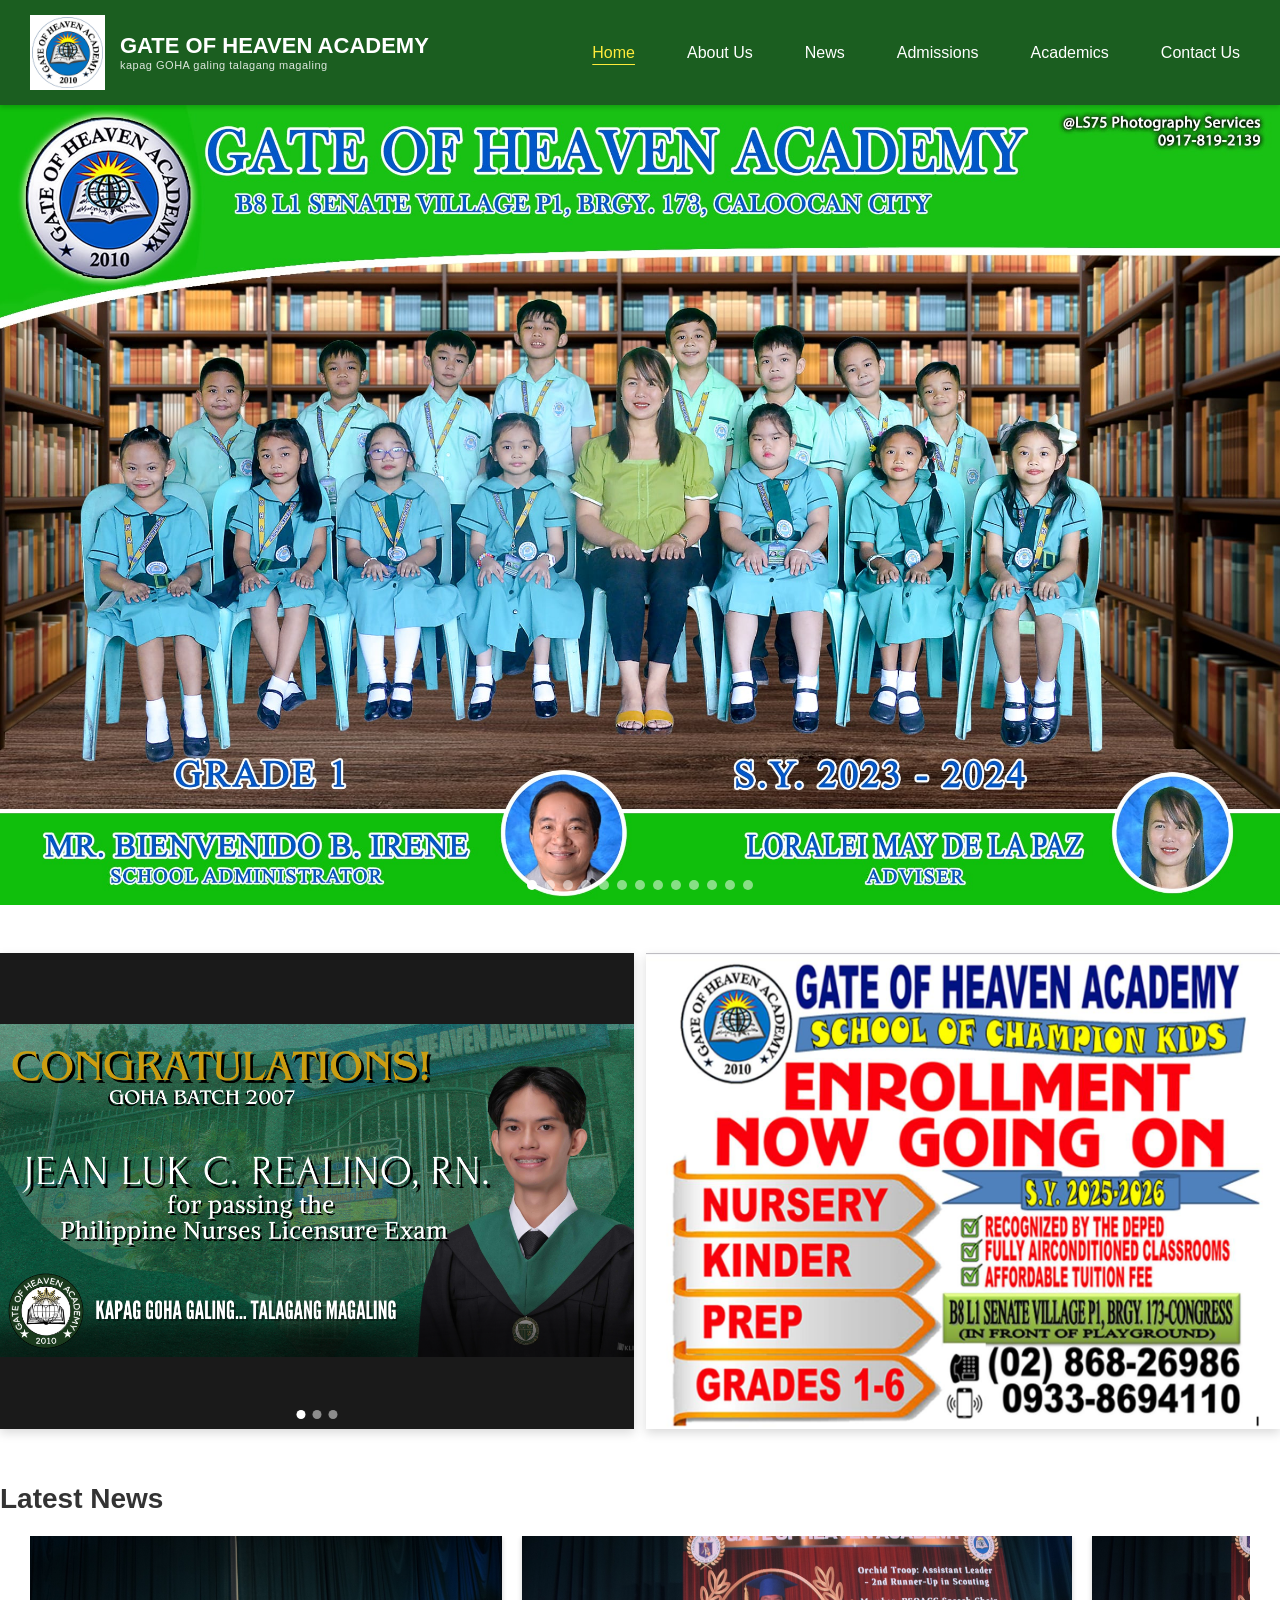
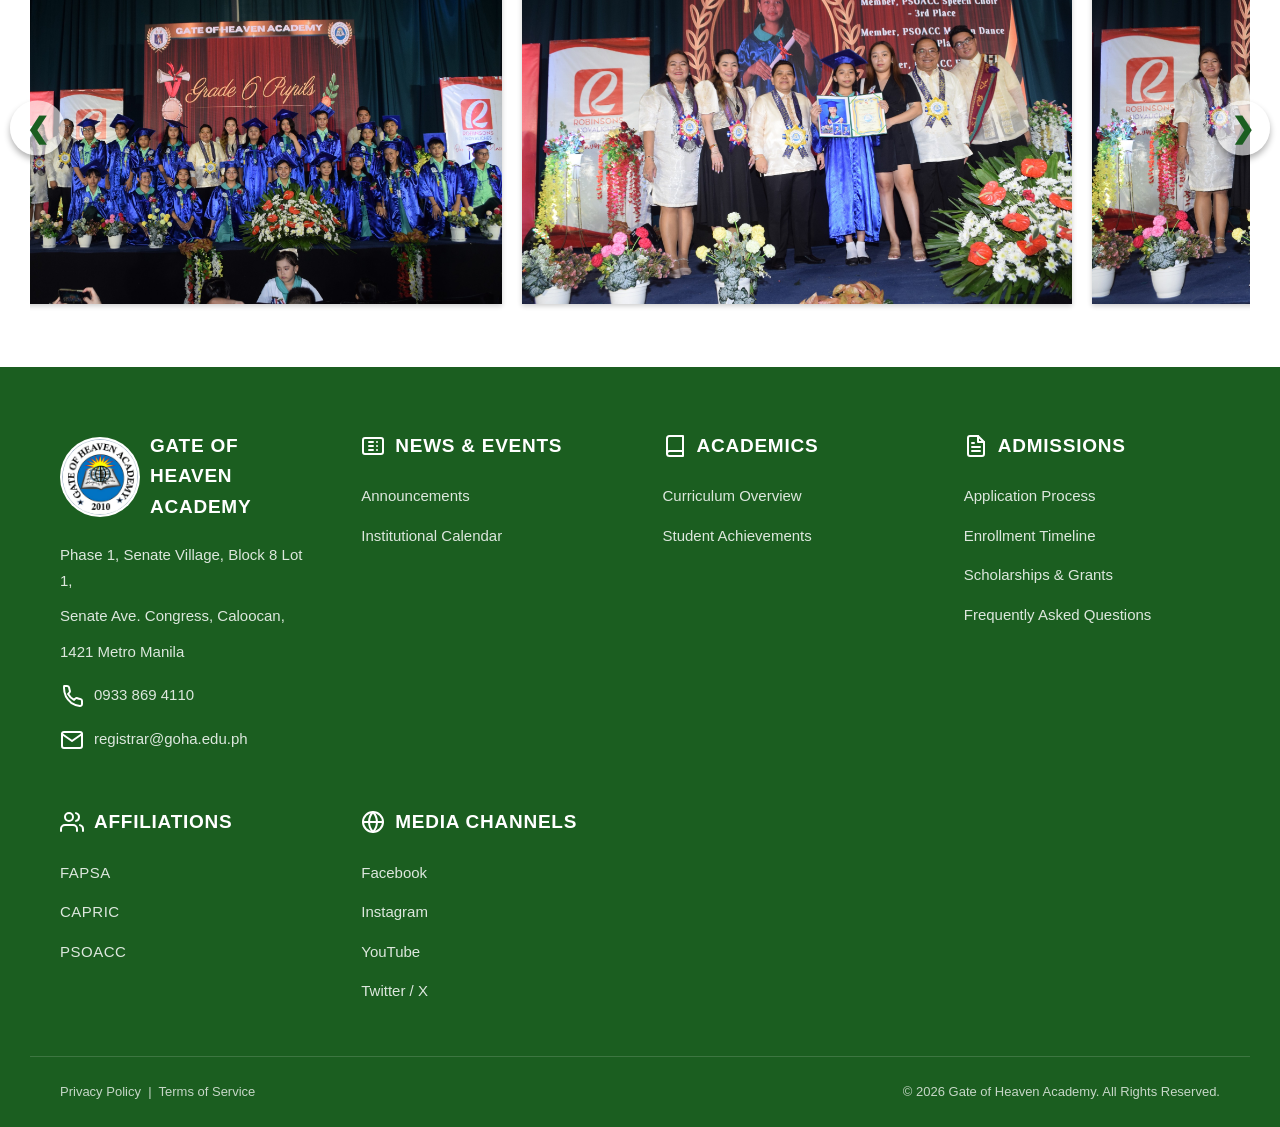
==== index.html @ 556a0356 "Initial GOHA website" ====
<!doctype html>
<html lang="en">
  <head>
    <meta charset="UTF-8" />
    <meta name="viewport" content="width=device-width, initial-scale=1.0" />
    <title>Contact Us - Gate of Heaven Academy</title>
    <link rel="stylesheet" href="styles.css" />
  </head>
  <body>
    <header>
      <div class="nav-container">
        <a href="index.html" class="logo">
          <img
            src="images/goha logo 4.png"
            alt="Gate of Heaven Academy Logo"
            class="logo-img"
          />
          <div class="logo-text">
            GATE OF HEAVEN ACADEMY
            <span>kapag GOHA galing talagang magaling</span>
          </div>
        </a>

        <nav>
          <ul class="nav-links">
            <li class="active"><a href="index.html">Home</a></li>
            <li><a href="about.html">About Us</a></li>
            <li><a href="news.html">News</a></li>
            <li><a href="admissions.html">Admissions</a></li>
            <li><a href="academics.html">Academics</a></li>
            <li><a href="contact.html">Contact Us</a></li>
          </ul>
        </nav>
      </div>
    </header>

    <main id="home">
      <div class="hero-carousel">
        <div class="hero-carousel-track">
          <div class="hero-slide">
            <img src="images/home/Grade 1_DE LA PAZ.jpg" alt="Slide 1" />
          </div>
          <div class="hero-slide">
            <img src="images/home/Grade 1_VINAS.jpg" alt="Slide 2" />
          </div>
          <div class="hero-slide">
            <img src="images/home/Grade 2_ARINZOL.jpg" alt="Slide 3" />
          </div>
          <div class="hero-slide">
            <img src="images/home/Grade 3_ANCHETA.jpg" alt="Slide 3" />
          </div>
          <div class="hero-slide">
            <img src="images/home/Grade 4_MARZAN.jpg" alt="Slide 3" />
          </div>
          <div class="hero-slide">
            <img src="images/home/Grade 5_BORBON.jpg" alt="Slide 3" />
          </div>
          <div class="hero-slide">
            <img src="images/home/Grade 6_PASCUA.jpg" alt="Slide 3" />
          </div>
          <div class="hero-slide">
            <img src="images/home/Kinder 1_JAVIER.jpg" alt="Slide 3" />
          </div>
          <div class="hero-slide">
            <img src="images/home/Kinder 1_Javier2.jpg" alt="Slide 3" />
          </div>
          <div class="hero-slide">
            <img src="images/home/Kinder 1_Marzan.jpg" alt="Slide 3" />
          </div>
          <div class="hero-slide">
            <img src="images/home/Kinder 2_VINAS.jpg" alt="Slide 3" />
          </div>
          <div class="hero-slide">
            <img src="images/home/Nursery.jpg" alt="Slide 3" />
          </div>
          <div class="hero-slide">
            <img src="images/home/Nursery_Cabral.jpg" alt="Slide 3" />
          </div>
        </div>

        <div class="hero-dots"></div>

        <!-- <div class="hero-text-box">
          <h2>
            "Gate of Heaven Academy is a haven of learning where academic
            success meets moral integrity, inspired by faith and dedication.
            Together, let's shape minds, nurture hearts, and build a brighter
            future."
          </h2>
          <a href="about.html">Learn More</a>
        </div>
        --->
      </div>

      <div class="two-col-banner">
        <!-- Left: Carousel -->
        <div class="banner-carousel">
          <div class="banner-track">
            <img
              src="images/home/Jeanluk_Realino.png"
              alt="Happy Graduation"
              class="img-contain"
            />
            <img
              src="images/home/11.jpg"
              alt="Happy Graduation"
              class="img-contain"
            />
            <img
              src="images/home/Mendoza_Jollyner.jpg"
              alt="Happy Graduation"
            />
          </div>
          <div class="banner-dots"></div>
        </div>

        <!-- Right: Flyer -->
        <img
          src="images/home/FLYERS.jpg"
          alt="School Admissions"
          class="flyer-banner"
          onclick="window.location.href = 'admissions.html'"
        />
      </div>

      <h2 style="font-size: 28px; margin-bottom: 15px">Latest News</h2>
      <div class="scroll-wrapper" id="home-news-carousel">
        <button
          class="scroll-arrow left-arrow"
          onclick="scrollHomeCarousel(-1)"
        >
          &#10094;
        </button>

        <div class="scroll-container">
          <div class="scroll-item" onclick="openModal('images/home/RG.jpg')">
            <img src="images/home/RG.jpg" alt="News 1" />
          </div>

          <div class="scroll-item" onclick="openModal('images/home/RG1.jpg')">
            <img src="images/home/RG1.jpg" alt="News 2" />
          </div>

          <div class="scroll-item" onclick="openModal('images/home/RG2.jpg')">
            <img src="images/home/RG2.jpg" alt="News 3" />
          </div>

          <div class="scroll-item" onclick="openModal('images/home/RG6.jpg')">
            <img src="images/home/RG6.jpg" alt="News 4" />
          </div>

          <div class="scroll-item" onclick="openModal('images/home/RG4.jpg')">
            <img src="images/home/RG4.jpg" alt="News 5" />
          </div>

          <div class="scroll-item" onclick="openModal('images/home/RG5.jpg')">
            <img src="images/home/RG5.jpg" alt="News 6" />
          </div>

          <div class="scroll-item" onclick="openModal('images/home/RG7.jpg')">
            <img src="images/home/RG7.jpg" alt="News 7" />
          </div>

          <div class="scroll-item" onclick="openModal('images/home/RG8.jpg')">
            <img src="images/home/RG8.jpg" alt="News 8" />
          </div>

          <div class="scroll-item" onclick="openModal('images/home/RG9.jpg')">
            <img src="images/home/RG9.jpg" alt="News 9" />
          </div>

          <div class="scroll-item" onclick="openModal('images/home/RG10.jpg')">
            <img src="images/home/RG10.jpg" alt="News 10" />
          </div>
        </div>

        <button
          class="scroll-arrow right-arrow"
          onclick="scrollHomeCarousel(1)"
        >
          &#10095;
        </button>
      </div>
    </main>

    <footer>
      <div class="footer-grid">
        <div class="footer-column">
          <h4>
            <img
              src="images/goha logo 4.png"
              alt="Gate of Heaven Academy Logo"
              style="
                height: 80px;
                width: 80px;
                border-radius: 50%;
                background: #fff;
                padding: 2px;
                object-fit: contain;
              "
            />
            Gate of Heaven Academy
          </h4>
          <ul class="footer-contact-list">
            <li>Phase 1, Senate Village, Block 8 Lot 1,</li>
            <li>Senate Ave. Congress, Caloocan,</li>
            <li>1421 Metro Manila</li>
            <li class="contact-item">
              <svg
                xmlns="http://www.w3.org/2000/svg"
                width="16"
                height="16"
                viewBox="0 0 24 24"
                fill="none"
                stroke="currentColor"
                stroke-width="2"
                stroke-linecap="round"
                stroke-linejoin="round"
              >
                <path
                  d="M22 16.92v3a2 2 0 0 1-2.18 2 19.79 19.79 0 0 1-8.63-3.07A19.5 19.5 0 0 1 4.11 2h3a2 2 0 0 1 2 1.72 12.84 12.84 0 0 0 .7 2.81 2 2 0 0 1-.45 2.11L8.09 9.91a16 16 0 0 0 6 6l1.27-1.27a2 2 0 0 1 2.11-.45 12.84 12.84 0 0 0 2.81.7A2 2 0 0 1 22 16.92z"
                ></path>
              </svg>
              0933 869 4110
            </li>
            <li class="contact-item">
              <svg
                xmlns="http://www.w3.org/2000/svg"
                width="16"
                height="16"
                viewBox="0 0 24 24"
                fill="none"
                stroke="currentColor"
                stroke-width="2"
                stroke-linecap="round"
                stroke-linejoin="round"
              >
                <path
                  d="M4 4h16c1.1 0 2 .9 2 2v12c0 1.1-.9 2-2 2H4c-1.1 0-2-.9-2-2V6c0-1.1.9-2 2-2z"
                ></path>
                <polyline points="22,6 12,13 2,6"></polyline>
              </svg>
              registrar@goha.edu.ph
            </li>
          </ul>
        </div>

        <div class="footer-column">
          <h4>
            <svg
              xmlns="http://www.w3.org/2000/svg"
              width="20"
              height="20"
              viewBox="0 0 24 24"
              fill="none"
              stroke="currentColor"
              stroke-width="2"
              stroke-linecap="round"
              stroke-linejoin="round"
              class="footer-icon"
            >
              <path
                d="M4 4h16c1.1 0 2 .9 2 2v12c0 1.1-.9 2-2 2H4c-1.1 0-2-.9-2-2V6c0-1.1.9-2 2-2z"
              ></path>
              <path
                d="M16 8h.01M16 12h.01M16 16h.01M8 8h4M8 12h4M8 16h4"
              ></path>
            </svg>
            News & Events
          </h4>
          <ul>
            <li><a href="news.html">Announcements</a></li>
            <li><a href="news.html">Institutional Calendar</a></li>
          </ul>
        </div>

        <div class="footer-column">
          <h4>
            <svg
              xmlns="http://www.w3.org/2000/svg"
              width="20"
              height="20"
              viewBox="0 0 24 24"
              fill="none"
              stroke="currentColor"
              stroke-width="2"
              stroke-linecap="round"
              stroke-linejoin="round"
              class="footer-icon"
            >
              <path d="M4 19.5A2.5 2.5 0 0 1 6.5 17H20"></path>
              <path
                d="M6.5 2H20v20H6.5A2.5 2.5 0 0 1 4 19.5v-15A2.5 2.5 0 0 1 6.5 2z"
              ></path>
            </svg>
            Academics
          </h4>
          <ul>
            <li><a href="academics.html">Curriculum Overview</a></li>
            <li><a href="academics.html">Student Achievements</a></li>
          </ul>
        </div>

        <div class="footer-column">
          <h4>
            <svg
              xmlns="http://www.w3.org/2000/svg"
              width="20"
              height="20"
              viewBox="0 0 24 24"
              fill="none"
              stroke="currentColor"
              stroke-width="2"
              stroke-linecap="round"
              stroke-linejoin="round"
              class="footer-icon"
            >
              <path
                d="M14 2H6a2 2 0 0 0-2 2v16a2 2 0 0 0 2 2h12a2 2 0 0 0 2-2V8z"
              ></path>
              <polyline points="14 2 14 8 20 8"></polyline>
              <line x1="16" y1="13" x2="8" y2="13"></line>
              <line x1="16" y1="17" x2="8" y2="17"></line>
              <polyline points="10 9 9 9 8 9"></polyline>
            </svg>
            Admissions
          </h4>
          <ul>
            <li><a href="admissions.html">Application Process</a></li>
            <li><a href="admissions.html">Enrollment Timeline</a></li>
            <li><a href="admissions.html">Scholarships & Grants</a></li>
            <li><a href="admissions.html">Frequently Asked Questions</a></li>
          </ul>
        </div>

        <div class="footer-column">
          <h4>
            <svg
              xmlns="http://www.w3.org/2000/svg"
              width="20"
              height="20"
              viewBox="0 0 24 24"
              fill="none"
              stroke="currentColor"
              stroke-width="2"
              stroke-linecap="round"
              stroke-linejoin="round"
              class="footer-icon"
            >
              <path d="M17 21v-2a4 4 0 0 0-4-4H5a4 4 0 0 0-4 4v2"></path>
              <circle cx="9" cy="7" r="4"></circle>
              <path d="M23 21v-2a4 4 0 0 0-3-3.87"></path>
              <path d="M16 3.13a4 4 0 0 1 0 7.75"></path>
            </svg>
            Affiliations
          </h4>
          <ul class="static-list">
            <li>
              <a href="#" target="_blank" rel="noopener noreferrer">FAPSA</a>
            </li>
            <li>
              <a href="#" target="_blank" rel="noopener noreferrer">CAPRIC</a>
            </li>
            <li>
              <a href="#" target="_blank" rel="noopener noreferrer">PSOACC</a>
            </li>
          </ul>
        </div>

        <div class="footer-column">
          <h4>
            <svg
              xmlns="http://www.w3.org/2000/svg"
              width="20"
              height="20"
              viewBox="0 0 24 24"
              fill="none"
              stroke="currentColor"
              stroke-width="2"
              stroke-linecap="round"
              stroke-linejoin="round"
              class="footer-icon"
            >
              <circle cx="12" cy="12" r="10"></circle>
              <line x1="2" y1="12" x2="22" y2="12"></line>
              <path
                d="M12 2a15.3 15.3 0 0 1 4 10 15.3 15.3 0 0 1-4 10 15.3 15.3 0 0 1-4-10 15.3 15.3 0 0 1 4-10z"
              ></path>
            </svg>
            Media Channels
          </h4>
          <ul>
            <li>
              <a
                href="https://www.facebook.com/gohacademy"
                target="_blank"
                rel="noopener noreferrer"
                >Facebook</a
              >
            </li>
            <li>
              <a
                href="https://instagram.com"
                target="_blank"
                rel="noopener noreferrer"
                >Instagram</a
              >
            </li>
            <li>
              <a
                href="https://youtube.com"
                target="_blank"
                rel="noopener noreferrer"
                >YouTube</a
              >
            </li>
            <li>
              <a
                href="https://twitter.com"
                target="_blank"
                rel="noopener noreferrer"
                >Twitter / X</a
              >
            </li>
          </ul>
        </div>
      </div>

      <div class="footer-bottom">
        <p>
          <a href="privacy-policy.html">Privacy Policy</a> &nbsp;|&nbsp;
          <a href="terms.html">Terms of Service</a>
        </p>
        <p>&copy; 2026 Gate of Heaven Academy. All Rights Reserved.</p>
      </div>
    </footer>

    <div id="imageLightbox" class="modal" onclick="closeModal(event)">
      <span class="close-modal">&times;</span>
      <img class="modal-content" id="lightboxImg" />
    </div>

    <script src="script.js"></script>
  </body>
</html>
---- styles.css ----
/* ==========================================================================
   GLOBAL STYLES & COLORS (Responsive across ALL HTML Pages)
   ========================================================================== */
:root {
  --primary-color: #1b5e20;
  --secondary-color: #81c784;
  --text-color: #333333;
  --bg-light: #f1f8e9;
  --white: #ffffff;
  --gray-bg: #e0e0e0;

  /* Fluid Layout Variables */
  --max-width: 1800px;
  --section-spacing: clamp(16px, 4vw, 48px);
  --tab-min-height: clamp(0px, 5vh, 120px);

  /* Responsive spacing scale */
  --spacing-xs: clamp(8px, 2vw, 12px);
  --spacing-sm: clamp(12px, 2.5vw, 16px);
  --spacing-md: clamp(16px, 3vw, 24px);
  --spacing-lg: clamp(24px, 4vw, 40px);
  --spacing-xl: clamp(32px, 5vw, 64px);
}

* {
  margin: 0;
  padding: 0;
  box-sizing: border-box;
  font-family: "Segoe UI", Tahoma, Geneva, Verdana, sans-serif;
}

body {
  color: var(--text-color);
  background-color: var(--white);
  line-height: 1.6;
  overflow-x: hidden; /* Prevent horizontal scroll */
  width: 100%;
}

a {
  text-decoration: none;
  color: inherit;
}

ul {
  list-style: none;
}

img {
  max-width: 100%;
  height: auto;
  display: block;
}

/* ==========================================================================
   SHARED UI COMPONENTS (Responsive)
   ========================================================================== */

/* BUTTONS - Better touch targets on mobile */
.btn {
  display: inline-block;
  padding: clamp(10px, 2.5vw, 14px) clamp(16px, 3vw, 24px);
  background: var(--primary-color);
  color: var(--white);
  border-radius: 0;
  font-weight: bold;
  cursor: pointer;
  border: none;
  transition: 0.3s;
  min-height: 44px; /* Mobile touch target */
  display: flex;
  align-items: center;
  justify-content: center;
  font-size: clamp(14px, 2vw, 16px);
}

.btn:hover {
  background: #0d3b13;
}

.btn-accent {
  background: var(--secondary-color);
  color: #0d3b13;
}

.btn-accent:hover {
  background: #66bb6a;
}

/* GLOBAL SITE NAVIGATION - Responsive header */
header {
  background: var(--primary-color);
  color: white;
  position: sticky;
  top: 0;
  z-index: 1000;
  box-shadow: 0 2px 5px rgba(0, 0, 0, 0.2);
  width: 100%;
}

.nav-container {
  display: flex;
  justify-content: space-between;
  align-items: center;
  max-width: var(--max-width);
  width: 100%;
  padding: clamp(10px, 2vw, 15px) clamp(15px, 4vw, 30px);
  margin: 0 auto;
  box-sizing: border-box;
}

.logo {
  display: flex;
  align-items: center;
  gap: clamp(10px, 2vw, 15px);
  cursor: pointer;
  flex-shrink: 0;
}

.logo-img {
  height: clamp(45px, 8vw, 75px);
  width: auto;
  object-fit: contain;
  border-radius: 0;
  background: var(--white);
  padding: 2px;
}

.logo-text {
  display: flex;
  flex-direction: column;
  font-size: clamp(14px, 2.5vw, 22px);
  font-weight: bold;
  line-height: 1.2;
}

.logo-text span {
  font-size: clamp(9px, 1.5vw, 11px);
  font-weight: normal;
  opacity: 0.85;
  letter-spacing: 0.5px;
}

.nav-links {
  display: flex;
  gap: clamp(12px, 2.5vw, 35px);
  align-items: center;
  flex-wrap: wrap;
  justify-content: flex-end;
}

.nav-links li {
  cursor: pointer;
  font-weight: 500;
  transition: color 0.3s;
  font-size: clamp(13px, 2vw, 16px);
  white-space: nowrap;
}

.nav-links li a {
  transition: color 0.2s ease-in-out;
  display: block;
  padding: clamp(5px, 1vw, 10px);
}

.nav-links li:hover a,
.nav-links li.active a {
  color: #ffeb3b !important;
  text-decoration: underline;
  text-underline-offset: 6px;
}

/* GLOBAL SITE FOOTER */
footer {
  background: var(--primary-color);
  color: var(--white);
  padding: clamp(30px, 5vw, 65px) clamp(15px, 4vw, 30px) clamp(20px, 3vw, 25px);
  margin-top: 0 !important;
  font-family: "Segoe UI", Tahoma, Geneva, Verdana, sans-serif;
  width: 100%;
  box-sizing: border-box;
}

.footer-grid {
  display: grid;
  grid-template-columns: repeat(
    auto-fit,
    minmax(clamp(180px, 40vw, 220px), 1fr)
  );
  gap: clamp(20px, 4vw, 45px);
  max-width: var(--max-width);
  width: 100%;
  padding: 0 clamp(15px, 4vw, 30px);
  margin: 0 auto;
  border-bottom: 1px solid rgba(255, 255, 255, 0.15);
  padding-bottom: clamp(30px, 4vw, 40px);
  box-sizing: border-box;
}

.footer-column {
  display: flex;
  flex-direction: column;
}

.footer-column h4 {
  margin-bottom: clamp(15px, 2vw, 20px);
  font-size: clamp(14px, 2.2vw, 19px);
  font-weight: bold;
  text-transform: uppercase;
  letter-spacing: 0.75px;
  color: var(--white);
  display: flex;
  align-items: center;
  gap: 10px;
}

.footer-column svg {
  color: var(--white) !important;
  stroke: var(--white) !important;
  flex-shrink: 0;
  width: clamp(16px, 3vw, 24px);
  height: clamp(16px, 3vw, 24px);
}

.footer-column ul {
  padding: 0;
  margin: 0;
}

.footer-column ul li {
  font-size: clamp(12px, 1.8vw, 15px);
  margin-bottom: clamp(8px, 1.5vw, 10px);
  color: rgba(255, 255, 255, 0.85);
  line-height: 1.7;
}

.footer-column ul li a {
  color: rgba(255, 255, 255, 0.85);
  transition:
    color 0.2s ease-in-out,
    text-decoration 0.2s ease-in-out;
  display: inline-block;
  padding: 2px 0;
}

.footer-column ul li a:hover {
  color: #ffeb3b;
  text-decoration: underline;
  text-underline-offset: 4px;
}

.static-list li {
  color: rgba(255, 255, 255, 0.85);
  letter-spacing: 0.5px;
}

.footer-contact-list {
  display: flex;
  flex-direction: column;
}

.contact-item {
  display: flex;
  align-items: flex-start;
  gap: clamp(8px, 2vw, 10px);
  margin-top: clamp(5px, 1vw, 8px);
}

.contact-item svg {
  flex-shrink: 0;
  margin-top: 2px;
}

.footer-bottom {
  max-width: var(--max-width);
  width: 100%;
  padding: 0 clamp(15px, 4vw, 30px);
  margin: clamp(20px, 3vw, 25px) auto 0;
  font-size: clamp(11px, 1.5vw, 13px);
  opacity: 0.75;
  display: flex;
  justify-content: space-between;
  align-items: center;
  flex-wrap: wrap;
  gap: clamp(10px, 2vw, 15px);
  box-sizing: border-box;
}

.footer-bottom a {
  color: var(--white);
  text-decoration: none;
  transition: color 0.2s;
}

.footer-bottom a:hover {
  color: #ffeb3b;
  text-decoration: underline;
}

/* IMAGE MODAL / LIGHTBOX */
.modal {
  display: none;
  position: fixed;
  z-index: 2000;
  left: 0;
  top: 0;
  width: 100%;
  height: 100%;
  background-color: rgba(0, 0, 0, 0.85);
  align-items: center;
  justify-content: center;
  padding: clamp(15px, 3vw, 30px);
}

.modal-content {
  max-width: 95%;
  max-height: 90vh;
  border-radius: 0;
  box-shadow: 0 4px 15px rgba(0, 0, 0, 0.5);
  object-fit: contain;
}

.close-modal {
  position: absolute;
  top: clamp(15px, 3vw, 30px);
  right: clamp(15px, 3vw, 30px);
  color: white;
  font-size: clamp(30px, 5vw, 40px);
  font-weight: bold;
  cursor: pointer;
  transition: 0.3s;
  background: none;
  border: none;
  padding: 0;
  display: flex;
  align-items: center;
  justify-content: center;
  width: 44px;
  height: 44px; /* Touch target */
}

.close-modal:hover {
  color: var(--secondary-color);
}

/* STRUCTURAL GRID LAYOUTS */
.grid-2 {
  display: grid;
  grid-template-columns: repeat(
    auto-fit,
    minmax(clamp(280px, 100%, 400px), 1fr)
  );
  gap: clamp(12px, 3vw, 30px);
  margin-bottom: var(--section-spacing);
  padding: 0 clamp(15px, 4vw, 30px);
}

.grid-3 {
  display: grid;
  grid-template-columns: repeat(
    auto-fit,
    minmax(clamp(250px, 100%, 300px), 1fr)
  );
  gap: clamp(12px, 3vw, 30px);
  margin-bottom: var(--section-spacing);
  padding: 0 clamp(15px, 4vw, 30px);
}

.single-column-container {
  max-width: 900px;
  margin: 0 auto;
  padding: 0 clamp(15px, 4vw, 30px);
}

/* ==========================================================================
   HERO SECTIONS
   ========================================================================== */
.hero-overlay {
  position: relative;
  width: 100%;
  border-radius: 0;
  overflow: hidden;
  margin-bottom: var(--section-spacing);
  background: #000;
  max-height: clamp(250px, 70vh, 80vh);
  display: flex;
  align-items: center;
  justify-content: center;
}

.hero-video {
  width: 100%;
  max-height: clamp(250px, 70vh, 80vh);
  object-fit: contain;
  display: block;
}

.hero-overlay .hero-text-box {
  position: absolute;
  top: 50%;
  left: clamp(15px, 4vw, 60px);
  transform: translateY(-50%);
  z-index: 1;
  max-width: clamp(200px, 90%, 550px);
}

.hero-text-box {
  background: rgba(27, 94, 32, 0.85);
  color: var(--white);
  padding: clamp(15px, 3vw, 40px);
  border-radius: 0;
  max-width: clamp(250px, 85%, 600px);
  box-shadow: 0 4px 10px rgba(0, 0, 0, 0.2);
}

.hero-text-box h2 {
  font-size: clamp(18px, 4vw, 32px);
  margin-bottom: clamp(10px, 2vw, 15px);
  line-height: 1.5;
}

.hero-text-box a {
  color: var(--secondary-color);
  text-decoration: underline;
  font-weight: bold;
  cursor: pointer;
  font-size: clamp(13px, 2vw, 16px);
}

/* ACADEMICS & NEWS PAGE HERO */
.hero-full {
  width: 100%;
  height: clamp(250px, 50vh, 600px);
  background-size: cover;
  background-position: center;
  border-radius: 0;
  margin-bottom: var(--section-spacing);
  display: flex;
  align-items: flex-end;
  padding: clamp(15px, 3vw, 30px);
}

/* ADMISSIONS SPLIT HERO */
.split-hero {
  display: flex;
  gap: clamp(8px, 2vw, 20px);
  height: clamp(250px, 45vh, 600px);
  margin-bottom: var(--section-spacing);
  padding: 0 clamp(15px, 4vw, 30px);
}

.split-hero > div {
  flex: 1;
  width: 100%;
  height: 100%;
  background-size: cover;
  background-position: center;
  border-radius: 0;
  display: flex;
  align-items: flex-end;
  padding: clamp(12px, 2vw, 30px);
  color: white;
  font-size: clamp(18px, 4vw, 40px);
  font-weight: bold;
  cursor: pointer;
  transition: transform 0.3s;
  text-shadow: 2px 2px 5px rgba(0, 0, 0, 0.7);
  min-width: 0; /* Prevent overflow */
}

.split-hero > div:hover {
  transform: scale(0.98);
}

/* ADMISSIONS FAQ LAYOUT */
.faq-heading {
  font-size: clamp(20px, 4vw, 26px);
  font-weight: 700;
  text-align: center;
  margin: clamp(40px, 6vw, 60px) clamp(15px, 4vw, 30px) clamp(25px, 4vw, 40px);
  text-transform: uppercase;
  color: #222222;
  letter-spacing: 0.03em;
}

.faq-container {
  max-width: var(--max-width);
  width: 100%;
  padding: 0 clamp(15px, 4vw, 30px) clamp(40px, 6vw, 60px);
  margin: 0 auto;
  display: grid;
  grid-template-columns: 1.1fr 1fr;
  gap: clamp(20px, 4vw, 40px);
  align-items: stretch;
  box-sizing: border-box;
}

.faq-image-col {
  display: flex;
  align-items: center;
  justify-content: center;
  width: 100%;
  height: 100%;
  min-height: 300px;
}

.faq-illustration {
  width: 95%;
  height: 95%;
  object-fit: contain;
}

/* GENERAL HORIZONTAL CAROUSELS */
.scroll-section-title {
  font-size: clamp(22px, 4vw, 36px);
  font-weight: bold;
  text-align: center;
  margin: var(--section-spacing) clamp(15px, 4vw, 30px) clamp(12px, 2vw, 20px);
  letter-spacing: 2px;
}

.scroll-wrapper {
  position: relative;
  display: flex;
  align-items: center;
  margin-bottom: var(--section-spacing);
  width: 100%;
  padding: 0 clamp(15px, 4vw, 30px);
  box-sizing: border-box;
}

.scroll-container {
  display: flex;
  overflow-x: auto;
  gap: clamp(10px, 2vw, 20px);
  padding-bottom: clamp(10px, 2vw, 15px);
  scroll-snap-type: none;
  cursor: grab;
  width: 100%;
  -ms-overflow-style: none;
  scrollbar-width: none;
}

.scroll-container:active {
  cursor: grabbing;
}

.scroll-container::-webkit-scrollbar {
  display: none;
}

.scroll-item {
  flex: 0 0 auto;
  width: clamp(250px, 70vw, 550px);
  scroll-snap-align: none;
  cursor: pointer;
  transition: 0.5s;
}

.scroll-item img {
  width: 100%;
  height: auto;
  aspect-ratio: auto;
  object-fit: contain;
  border-radius: 0;
  box-shadow: 0 2px 5px rgba(0, 0, 0, 0.2);
  pointer-events: none;
}

.scroll-item:hover {
  transform: scale(1.02);
}

/* SCROLL CAROUSEL ARROWS */
.scroll-arrow {
  position: absolute;
  top: 50%;
  transform: translateY(-50%);
  background: rgba(255, 255, 255, 0.6);
  color: var(--primary-color);
  border: none;
  border-radius: 50%;
  width: clamp(36px, 6vw, 55px);
  height: clamp(36px, 6vw, 55px);
  font-size: clamp(18px, 3vw, 28px);
  font-weight: bold;
  cursor: pointer;
  z-index: 10;
  display: flex;
  align-items: center;
  justify-content: center;
  transition: 0.3s;
  box-shadow: 0 4px 6px rgba(0, 0, 0, 0.3);
}

.scroll-arrow:hover {
  background: rgba(255, 255, 255, 0.95);
  transform: translateY(-50%) scale(1.1);
}

.left-arrow {
  left: clamp(5px, 2vw, 10px);
}

.right-arrow {
  right: clamp(5px, 2vw, 10px);
}

/* INTERACTIVE TAB PRESET RENDERING */
.tab-content {
  display: none;
  max-width: var(--max-width);
  width: 100%;
  padding: var(--section-spacing) clamp(15px, 4vw, 30px);
  min-height: var(--tab-min-height);
  margin: 0 auto;
  box-sizing: border-box;
}

.tab-content.active {
  display: block;
  animation: fadeIn 0.5s ease-in-out;
}

@keyframes fadeIn {
  from {
    opacity: 0;
  }
  to {
    opacity: 1;
  }
}

/* ABOUT US LAYOUT */
#about {
  margin-bottom: 0 !important;
  padding-bottom: 0 !important;
}

/* MISCELLANEOUS CONTENT BLOCKS */
.info-box {
  background: var(--gray-bg);
  padding: clamp(15px, 3vw, 40px);
  border-radius: 0;
  display: flex;
  flex-direction: column;
  height: 100%;
}

.info-box h2 {
  font-size: clamp(20px, 3.5vw, 36px);
  border-bottom: 2px solid #333;
  padding-bottom: clamp(8px, 1.5vw, 10px);
  margin-bottom: clamp(15px, 2vw, 20px);
}

.info-box ul {
  font-size: clamp(14px, 2vw, 20px);
  line-height: 2;
  padding-left: 0;
}

.card-img-banner {
  width: 100%;
  height: 100%;
  object-fit: cover;
  aspect-ratio: 16/9;
  border-radius: 0;
  cursor: pointer;
  transition: 0.3s;
  box-shadow: 0 4px 6px rgba(0, 0, 0, 0.1);
}

.card-img-banner:hover {
  transform: translateY(-5px);
}

.downloads-grid {
  display: grid;
  grid-template-columns: repeat(
    auto-fit,
    minmax(clamp(250px, 100%, 300px), 1fr)
  );
  gap: clamp(15px, 3vw, 30px);
  text-align: center;
  margin-bottom: var(--section-spacing);
  padding: 0 clamp(15px, 4vw, 30px);
}

.download-item {
  width: 100%;
}

.download-item img {
  width: 100%;
  height: auto;
  aspect-ratio: 3/2;
  object-fit: cover;
  border-radius: 0;
  margin-bottom: clamp(8px, 1.5vw, 10px);
}

.download-item a {
  font-weight: bold;
  color: var(--primary-color);
  text-decoration: underline;
  font-size: clamp(14px, 1.8vw, 16px);
}

.video-wrapper {
  position: relative;
  padding-bottom: 56.25%;
  height: 0;
  overflow: hidden;
  border-radius: 0;
  box-shadow: 0 4px 10px rgba(0, 0, 0, 0.2);
  margin: var(--section-spacing) clamp(15px, 4vw, 30px);
}

.video-wrapper iframe {
  position: absolute;
  top: 0;
  left: 0;
  width: 100%;
  height: 100%;
}

/* FORMS & ACCORDIONS */
form {
  display: flex;
  flex-direction: column;
  gap: clamp(12px, 2vw, 15px);
  width: 100%;
  max-width: 800px;
  margin: 0 auto;
  padding: 0 clamp(15px, 4vw, 30px);
}

form input,
form textarea {
  padding: clamp(12px, 2vw, 15px);
  border: 1px solid #ccc;
  border-radius: 0;
  width: 100%;
  font-size: clamp(14px, 2vw, 16px);
  box-sizing: border-box;
}

form input:focus,
form textarea:focus {
  outline: none;
  border-color: var(--primary-color);
}

/* PREMIUM ACCORDION */
.faq-item {
  border: 1px solid #cbd5e1;
  margin-bottom: -1px;
  padding: 0;
  cursor: pointer;
  background-color: var(--white);
  overflow: hidden;
  transition: background-color 0.2s ease;
}

.faq-item:first-of-type {
  border-top-left-radius: 0;
  border-top-right-radius: 0;
}

.faq-item:last-of-type {
  border-bottom-left-radius: 0;
  border-bottom-right-radius: 0;
  margin-bottom: 0;
}

.faq-question {
  font-weight: 500;
  font-size: clamp(13px, 1.8vw, 16px);
  color: #1e293b;
  display: flex;
  justify-content: space-between;
  align-items: center;
  padding: clamp(14px, 2.5vw, 18px) clamp(16px, 3vw, 24px);
  transition:
    background-color 0.25s ease,
    color 0.25s ease;
  position: relative;
  min-height: 44px; /* Touch target */
}

.faq-item.active .faq-question {
  background-color: #d9e6f7;
  color: #111111;
}

.faq-answer {
  display: none;
  padding: clamp(15px, 2.5vw, 20px) clamp(16px, 3vw, 24px);
  font-size: clamp(12px, 1.8vw, 15px);
  color: #334155;
  background-color: var(--white);
  border-top: 1px solid #cbd5e1;
  line-height: 1.6;
}

.faq-question::after {
  content: "";
  display: inline-block;
  width: 8px;
  height: 8px;
  border-right: 1.5px solid #64748b;
  border-bottom: 1.5px solid #64748b;
  transform: rotate(45deg);
  transition:
    transform 0.3s ease,
    border-color 0.3s ease;
  margin-left: clamp(10px, 2vw, 15px);
  flex-shrink: 0;
}

.faq-item.active .faq-question::after {
  transform: rotate(-135deg);
  border-color: #1e293b;
}

/* COMPANY HISTORY & TABS LAYOUT */
.history-section-container {
  width: 100%;
  max-width: 100% !important;
  margin: 0;
  padding: 0 0 0 clamp(20px, 4vw, 40px);
}

.history-layout {
  display: flex;
  flex-direction: row;
  gap: clamp(15px, 3vw, 20px);
  align-items: center;
  width: 100%;
  box-sizing: border-box;
}

.history-info-box {
  background: #008a00;
  color: var(--white);
  padding: clamp(20px, 3vw, 30px);
  border-radius: 0;
  display: flex;
  flex-direction: column;
  justify-content: flex-start;
  height: auto;
  min-height: clamp(280px, 45vh, 380px);
  flex: 0 0 clamp(300px, 45vw, 450px);
}

.history-header-inline {
  display: flex;
  align-items: center;
  gap: clamp(8px, 1.5vw, 10px);
  margin-bottom: clamp(10px, 1.5vw, 15px);
}

.history-info-box h3 {
  font-size: clamp(18px, 2.5vw, 20px);
  font-weight: bold;
}

.history-info-box p {
  font-size: clamp(16px, 2.2vw, 20px);
  line-height: 1.6;
}

.history-scroll-wrapper {
  position: relative;
  display: flex;
  align-items: center;
  flex: 1;
  padding-right: clamp(20px, 3vw, 40px);
  overflow: hidden;
}

.history-scroll-wrapper .scroll-container {
  display: flex;
  overflow-x: auto;
  gap: clamp(15px, 2vw, 20px);
  width: 100%;
  padding: clamp(8px, 1.5vw, 10px) 0;
  scrollbar-width: none;
}

.history-scroll-wrapper .scroll-container::-webkit-scrollbar {
  display: none;
}

.history-scroll-wrapper .scroll-item {
  flex: 0 0 auto;
  width: clamp(280px, 50vw, 500px);
}

.history-scroll-wrapper .scroll-item img {
  width: 100%;
  height: clamp(200px, 35vh, 360px);
  object-fit: cover;
  border-radius: 0;
  box-shadow: 0 4px 12px rgba(0, 0, 0, 0.15);
}

.history-scroll-wrapper .scroll-arrow {
  position: absolute;
  top: 50%;
  transform: translateY(-50%);
  background: rgba(255, 255, 255, 0.6);
  color: var(--primary-color);
  border: none;
  border-radius: 50%;
  width: clamp(36px, 5vw, 55px);
  height: clamp(36px, 5vw, 55px);
  font-size: clamp(18px, 2.5vw, 28px);
  font-weight: bold;
  cursor: pointer;
  z-index: 10;
  display: flex;
  align-items: center;
  justify-content: center;
  transition: 0.3s;
  box-shadow: 0 4px 6px rgba(0, 0, 0, 0.3);
}

.history-scroll-wrapper .scroll-arrow:hover {
  background: rgba(255, 255, 255, 0.95);
  transform: translateY(-50%) scale(1.1);
}

.history-scroll-wrapper .left-arrow {
  left: clamp(5px, 1.5vw, 10px);
}

.history-scroll-wrapper .right-arrow {
  right: clamp(15px, 3vw, 55px);
}

/* FULL-WIDTH TABS BANNER */
.tabs-green-banner {
  width: 100%;
  background-color: #008a00;
  padding: clamp(30px, 5vw, 50px) 0;
  margin-top: clamp(30px, 4vw, 40px);
  margin-bottom: 0 !important;
}

.about-box-container {
  max-width: var(--max-width);
  width: 100%;
  padding: 0 clamp(15px, 4vw, 30px);
  margin: 0 auto;
  display: flex;
  flex-direction: row;
  background: transparent;
  border: none;
  box-shadow: none;
  gap: clamp(20px, 3vw, 30px);
  box-sizing: border-box;
}

.about-sidebar {
  background: transparent;
  color: var(--white);
  padding: clamp(8px, 1.5vw, 10px);
  font-weight: bold;
  font-size: clamp(18px, 2.5vw, 24px);
  line-height: 2;
  min-width: clamp(200px, 30vw, 280px);
  display: flex;
  flex-direction: column;
  gap: clamp(12px, 2vw, 15px);
}

.about-sidebar div {
  cursor: pointer;
  transition: 0.2s;
  padding: clamp(5px, 1vw, 8px) 0;
  border-radius: 0;
  background: transparent !important;
  opacity: 0.7;
  font-size: clamp(16px, 2.5vw, 24px);
}

.about-sidebar div:hover {
  opacity: 0.9;
}

.about-sidebar div.active {
  color: #ffeb3b;
  font-weight: bold;
  opacity: 1;
  text-decoration: underline;
  text-underline-offset: 6px;
}

.about-content {
  flex: 1;
  background: var(--white);
  border-radius: 0;
  padding: clamp(20px, 3vw, 40px);
  min-height: 250px;
  display: flex;
  align-items: center;
  box-shadow: 0 6px 18px rgba(0, 0, 0, 0.1);
}

.about-text-pane {
  display: none;
  font-size: clamp(16px, 2.2vw, 20px);
  font-weight: bold;
  color: #111111;
  line-height: 1.5;
}

.about-text-pane.active {
  display: block;
  animation: fadeIn 0.5s ease-in-out;
}

/* CONTACT US DESIGN */
.main-content {
  max-width: var(--max-width);
  width: 100%;
  padding: clamp(30px, 5vw, 50px) clamp(15px, 4vw, 30px);
  margin: 0 auto;
  box-sizing: border-box;
}

.contact-header-block {
  margin-bottom: clamp(20px, 3vw, 30px);
}

.contact-header-block h2 {
  font-size: clamp(24px, 4.5vw, 38px);
  color: var(--primary-color);
  font-weight: 700;
  margin-bottom: 6px;
}

.contact-card {
  background-color: white;
  padding: clamp(20px, 4vw, 40px);
  border-radius: 0;
  box-shadow: 0 10px 30px rgba(0, 0, 0, 0.06);
  border: 3px solid #adafa0;
  margin-bottom: clamp(20px, 3vw, 30px);
}

.contact-card h3 {
  font-size: clamp(16px, 2.5vw, 24px);
  color: var(--primary-color);
  margin-bottom: 6px;
  font-weight: 600;
}

.panel-subtitle {
  color: #666666;
  font-size: clamp(14px, 1.8vw, 16px);
  margin-bottom: clamp(18px, 3vw, 25px);
  line-height: 1.5;
}

.premium-contact-list {
  padding: 0;
  margin: 0 0 clamp(20px, 3vw, 30px);
}

.premium-contact-list li {
  margin-bottom: clamp(14px, 2.5vw, 18px);
  display: flex;
  flex-direction: column;
}

.premium-contact-list li:last-child {
  margin-bottom: 0;
}

.field-label {
  font-size: clamp(11px, 1.5vw, 12px);
  text-transform: uppercase;
  letter-spacing: 0.8px;
  color: var(--primary-color);
  font-weight: 700;
  margin-bottom: 2px;
}

.premium-contact-list p {
  font-size: clamp(14px, 1.8vw, 16px);
  color: var(--text-color);
  margin: 0;
}

.highlight-detail {
  font-weight: 600;
  color: #111111 !important;
}

.map-embed-container {
  border-radius: 0;
  overflow: hidden;
  border: 1px solid rgba(0, 0, 0, 0.08);
  margin-bottom: clamp(20px, 3vw, 30px);
}

.map-embed-container iframe {
  display: block;
  width: 100%;
  height: clamp(300px, 50vh, 500px);
}

.custom-contact-form {
  max-width: 100% !important;
  margin: 0 !important;
  gap: clamp(14px, 2.5vw, 18px) !important;
  padding: 0 clamp(15px, 4vw, 30px);
}

.input-wrapper {
  display: flex;
  flex-direction: column;
  width: 100%;
}

.input-wrapper label {
  font-size: clamp(13px, 1.8vw, 15px);
  font-weight: 600;
  color: var(--text-color);
  margin-bottom: 6px;
}

.custom-contact-form input,
.custom-contact-form textarea {
  padding: clamp(12px, 2vw, 15px) !important;
  border: 1px solid #ced4da !important;
  border-radius: 0 !important;
  font-size: clamp(14px, 1.8vw, 16px) !important;
  color: var(--text-color);
  background-color: var(--white);
  transition:
    border-color 0.2s,
    box-shadow 0.2s;
  box-sizing: border-box;
}

.custom-contact-form input:focus,
.custom-contact-form textarea:focus {
  border-color: var(--primary-color) !important;
  box-shadow: 0 0 0 4px rgba(27, 94, 32, 0.12) !important;
}

.premium-btn {
  width: 100% !important;
  padding: clamp(12px, 2.5vw, 14px) clamp(16px, 3vw, 20px) !important;
  font-size: clamp(14px, 2vw, 16px) !important;
  border-radius: 0 !important;
  transition:
    background-color 0.2s,
    transform 0.1s !important;
  margin-top: 5px;
  min-height: 44px;
}

.premium-btn:active {
  transform: scale(0.99);
}

/* ==========================================================================
   ADMISSIONS TAB PANELS
   ========================================================================== */
.adm-panel {
  display: none;
  padding: var(--section-spacing) clamp(15px, 4vw, 30px);
}

.adm-panel.active {
  display: block;
  animation: fadeIn 0.4s ease;
}

.adm-info-row {
  display: grid;
  grid-template-columns: repeat(
    auto-fit,
    minmax(clamp(250px, 100%, 500px), 1fr)
  );
  gap: clamp(12px, 2.5vw, 30px);
  margin-bottom: var(--section-spacing);
  max-width: var(--max-width);
  width: 100%;
  margin-inline: auto;
}

.adm-card {
  background: #f5f5f5;
  border-radius: 0;
  padding: clamp(15px, 2.5vw, 30px);
}

.adm-card h3 {
  font-size: clamp(18px, 2.8vw, 26px);
  font-weight: 700;
  margin-bottom: clamp(14px, 2vw, 18px);
  color: #111;
}

.adm-tuition-list {
  list-style: none;
}

.adm-tuition-list li {
  display: flex;
  justify-content: space-between;
  align-items: center;
  padding: clamp(8px, 1.5vw, 11px) 0;
  border-bottom: 1px solid #ddd;
  font-size: clamp(13px, 1.8vw, 16px);
  cursor: pointer;
  flex-wrap: wrap;
  gap: clamp(8px, 1.5vw, 12px);
}

.adm-tuition-list li:last-child {
  border-bottom: none;
}

.adm-tuition-list li span {
  color: #555;
  font-size: clamp(16px, 2.2vw, 18px);
}

.adm-process-list {
  list-style: none;
  padding-left: 0;
}

.adm-process-list li {
  padding: clamp(6px, 1.2vw, 8px) 0;
  font-size: clamp(12px, 1.8vw, 15px);
  counter-increment: none;
}

.adm-process-list {
  counter-reset: step;
}

.adm-process-list li::before {
  content: counter(step, decimal) ". ";
  counter-increment: step;
  font-weight: 700;
  color: var(--primary-color);
}

.adm-process-links {
  margin-top: clamp(14px, 2vw, 18px);
  font-size: clamp(12px, 1.5vw, 13px);
  display: flex;
  gap: clamp(15px, 3vw, 20px);
  flex-wrap: wrap;
}

.adm-process-links a {
  color: var(--primary-color);
  font-weight: 600;
  text-decoration: underline;
  font-size: clamp(12px, 1.8vw, 14px);
}

.split-hero > div {
  opacity: 0.55;
}

.split-hero > div.hero-active {
  opacity: 1;
}

/* HERO CAROUSEL */
.hero-carousel {
  position: relative;
  width: 100%;
  overflow: hidden;
  margin-bottom: var(--section-spacing);
  border-radius: 0;
}

.hero-carousel-track {
  display: flex;
  width: 100%;
  transition: transform 0.6s ease;
  will-change: transform;
}

.hero-slide {
  min-width: 100%;
  width: 100%;
  flex-shrink: 0;
  flex-grow: 0;
}

.hero-slide img {
  width: 100%;
  height: auto;
  display: block;
}

.hero-prev,
.hero-next {
  display: none !important;
}

.hero-dots {
  position: absolute;
  bottom: clamp(10px, 2vw, 15px);
  left: 50%;
  transform: translateX(-50%);
  display: flex;
  gap: clamp(6px, 1.5vw, 8px);
  z-index: 10;
}

.hero-dot {
  width: clamp(8px, 1.5vw, 10px);
  height: clamp(8px, 1.5vw, 10px);
  border-radius: 50%;
  background: rgba(255, 255, 255, 0.5);
  cursor: pointer;
  transition: background 0.3s;
  border: none;
}

.hero-dot.active {
  background: #fff;
}

.hero-carousel .hero-text-box {
  position: absolute;
  top: 50%;
  left: clamp(15px, 4vw, 60px);
  transform: translateY(-50%);
  z-index: 10;
  max-width: clamp(200px, 85%, 500px);
}

/* GRID-2 NO-CROP FIX */
.card-img-fit {
  object-fit: contain !important;
  background-color: #f1f1f1;
}

/* BANNER & FLYER WRAPPERS */
.banner-wrapper {
  width: 100%;
  padding: 0 clamp(15px, 4vw, 30px);
  margin-bottom: var(--section-spacing);
  box-sizing: border-box;
}

.two-col-banner {
  display: grid;
  grid-template-columns: repeat(
    auto-fit,
    minmax(clamp(280px, 100%, 500px), 1fr)
  );
  gap: clamp(10px, 2vw, 12px);
  align-items: stretch;
  margin-bottom: var(--section-spacing);
}

.banner-carousel {
  width: 100%;
  height: auto;
  min-height: clamp(200px, 40vh, 400px);
  position: relative;
  overflow: hidden;
  border-radius: 0;
  box-shadow: 0 4px 10px rgba(0, 0, 0, 0.15);
}

.banner-track {
  display: flex;
  height: 100%;
  transition: transform 0.6s ease;
  width: 100%;
}

.banner-track img {
  min-width: 100%;
  width: 100%;
  height: 100%;
  display: block;
  flex-shrink: 0;
  object-fit: cover;
  object-position: center top;
}

.banner-dots {
  position: absolute;
  bottom: clamp(8px, 1.5vw, 10px);
  left: 50%;
  transform: translateX(-50%);
  display: flex;
  gap: clamp(5px, 1vw, 7px);
  z-index: 10;
}

.banner-dot {
  width: clamp(7px, 1.5vw, 9px);
  height: clamp(7px, 1.5vw, 9px);
  border-radius: 50%;
  background: rgba(255, 255, 255, 0.5);
  border: none;
  cursor: pointer;
  transition: background 0.3s;
}

.banner-dot.active {
  background: #fff;
}

.flyer-banner {
  width: 100%;
  height: auto;
  display: block;
  border-radius: 0;
  box-shadow: 0 4px 10px rgba(0, 0, 0, 0.15);
  cursor: pointer;
  margin-bottom: 0;
  transition: opacity 0.3s;
}

.flyer-banner:hover {
  opacity: 0.9;
}

.banner-track img.img-contain {
  object-fit: contain;
  object-position: center center;
  background: #1a1a1a;
}

/* NEWS PAGE — Scroll items no crop */
#news .scroll-item {
  background: transparent;
  align-self: flex-start;
}

#news .scroll-item img {
  width: 100%;
  height: auto;
  aspect-ratio: auto;
  object-fit: cover;
  background: transparent;
  border-radius: 0;
}

/* ==========================================================================
   RESPONSIVE BREAKPOINTS
   ========================================================================== */

/* TABLET - Large devices */
@media (max-width: 1024px) {
  .nav-container {
    padding: clamp(10px, 2vw, 12px) clamp(15px, 3vw, 20px);
  }

  .history-layout {
    flex-direction: column;
    align-items: flex-start;
  }

  .history-info-box {
    width: 100%;
    flex: 1 1 auto;
  }

  .history-scroll-wrapper {
    padding-right: clamp(10px, 2vw, 20px);
    width: 100%;
  }

  .history-scroll-wrapper .right-arrow {
    right: clamp(10px, 2vw, 15px);
  }

  .faq-container {
    grid-template-columns: 1fr;
    gap: clamp(25px, 4vw, 40px);
  }

  .about-box-container {
    flex-direction: column;
    gap: clamp(15px, 2vw, 20px);
  }

  .about-sidebar {
    width: 100%;
    min-width: 100%;
    flex-direction: row;
    justify-content: flex-start;
    flex-wrap: wrap;
    gap: clamp(10px, 2vw, 15px);
  }
}

/* MOBILE - Small devices */
@media (max-width: 768px) {
  :root {
    --section-spacing: clamp(12px, 3vw, 24px);
  }

  .nav-container {
    flex-direction: column;
    gap: clamp(10px, 2vw, 15px);
    padding: clamp(10px, 2vw, 12px) clamp(12px, 3vw, 15px);
  }

  .logo-img {
    height: clamp(40px, 7vw, 55px);
  }

  .logo-text {
    font-size: clamp(12px, 2.2vw, 16px);
  }

  .logo-text span {
    font-size: clamp(8px, 1.2vw, 9px);
  }

  .nav-links {
    width: 100%;
    justify-content: center;
    gap: clamp(10px, 2vw, 20px);
    padding: clamp(5px, 1vw, 8px) 0;
  }

  .nav-links li {
    font-size: clamp(12px, 2vw, 14px);
  }

  .scroll-arrow {
    display: none;
  }

  .history-scroll-wrapper .scroll-arrow {
    display: none;
  }

  .history-layout {
    padding: 0;
  }

  .history-section-container {
    padding: 0 clamp(12px, 3vw, 15px) !important;
  }

  .history-info-box {
    min-height: auto;
    padding: clamp(15px, 2.5vw, 20px);
  }

  .split-hero {
    flex-direction: column;
    height: auto;
    min-height: clamp(300px, 60vw, 500px);
    gap: clamp(8px, 2vw, 12px);
    padding: 0 clamp(12px, 3vw, 15px);
  }

  .split-hero > div {
    min-height: clamp(150px, 30vw, 250px);
  }

  .hero-text-box {
    margin: clamp(10px, 2vw, 20px);
    padding: clamp(12px, 2.5vw, 20px);
    max-width: calc(100% - clamp(20px, 4vw, 40px));
  }

  .faq-container {
    padding: 0 clamp(12px, 3vw, 20px) clamp(30px, 5vw, 60px);
    grid-template-columns: 1fr;
  }

  .faq-image-col {
    min-height: clamp(250px, 50vw, 400px);
  }

  .about-box-container {
    gap: clamp(15px, 2vw, 20px);
  }

  .about-sidebar {
    flex-direction: row;
    gap: clamp(8px, 2vw, 12px);
    padding: clamp(10px, 2vw, 15px);
  }

  .about-sidebar div {
    font-size: clamp(14px, 2vw, 18px);
    line-height: 1.4;
    padding: clamp(5px, 1vw, 8px) clamp(8px, 2vw, 12px);
  }

  .about-content {
    padding: clamp(15px, 2.5vw, 25px);
    min-height: 200px;
  }

  .grid-2,
  .grid-3 {
    grid-template-columns: 1fr;
    padding: 0 clamp(12px, 3vw, 15px);
  }

  .adm-info-row {
    grid-template-columns: 1fr;
  }

  .two-col-banner {
    grid-template-columns: 1fr;
  }

  .banner-carousel {
    min-height: clamp(250px, 60vw, 350px);
  }

  .scroll-wrapper {
    padding: 0 clamp(12px, 3vw, 15px);
  }

  .scroll-item {
    width: clamp(200px, 80vw, 350px);
  }

  .hero-carousel .hero-text-box {
    left: clamp(10px, 3vw, 20px);
    max-width: calc(100% - clamp(20px, 6vw, 40px));
  }

  .footer-grid {
    grid-template-columns: 1fr;
    padding: 0 clamp(12px, 3vw, 15px);
    gap: clamp(20px, 3vw, 30px);
  }

  .footer-bottom {
    flex-direction: column;
    gap: clamp(8px, 2vw, 12px);
    padding: 0 clamp(12px, 3vw, 15px);
  }

  .main-content {
    padding: clamp(20px, 3vw, 30px) clamp(12px, 3vw, 15px);
  }

  .contact-card {
    padding: clamp(15px, 2.5vw, 25px);
  }

  .custom-contact-form {
    padding: 0 !important;
  }

  form {
    padding: 0;
  }

  .modal {
    padding: clamp(10px, 2vw, 15px);
  }

  .modal-content {
    max-width: 95vw;
    max-height: 85vh;
  }

  .close-modal {
    top: clamp(10px, 2vw, 15px);
    right: clamp(10px, 2vw, 15px);
    font-size: clamp(24px, 4vw, 30px);
  }
}

/* EXTRA SMALL - Very small phones */
@media (max-width: 480px) {
  :root {
    --section-spacing: clamp(10px, 2vw, 16px);
  }

  .logo {
    gap: clamp(8px, 1.5vw, 10px);
  }

  .logo-img {
    height: clamp(35px, 6vw, 45px);
  }

  .nav-links {
    gap: clamp(8px, 1.5vw, 12px);
  }

  .hero-text-box h2 {
    font-size: clamp(16px, 3.5vw, 24px);
  }

  .split-hero > div {
    font-size: clamp(16px, 3vw, 28px);
    padding: clamp(10px, 2vw, 15px);
  }

  .scroll-section-title {
    font-size: clamp(18px, 3.5vw, 26px);
    margin: clamp(15px, 2vw, 20px) clamp(10px, 2vw, 12px)
      clamp(10px, 1.5vw, 15px);
  }

  .faq-heading {
    font-size: clamp(16px, 3.5vw, 20px);
    margin: clamp(25px, 4vw, 40px) clamp(10px, 2vw, 12px) clamp(15px, 3vw, 25px);
  }

  .faq-question {
    padding: clamp(12px, 2vw, 14px) clamp(12px, 2.5vw, 16px);
  }

  .faq-answer {
    padding: clamp(12px, 2vw, 15px) clamp(12px, 2.5vw, 16px);
  }

  .contact-header-block h2 {
    font-size: clamp(20px, 4vw, 28px);
  }

  .adm-card h3 {
    font-size: clamp(16px, 2.5vw, 20px);
  }

  .footer-column h4 {
    font-size: clamp(12px, 2vw, 16px);
  }

  .tabs-green-banner {
    padding: clamp(20px, 3vw, 30px) 0;
  }
}
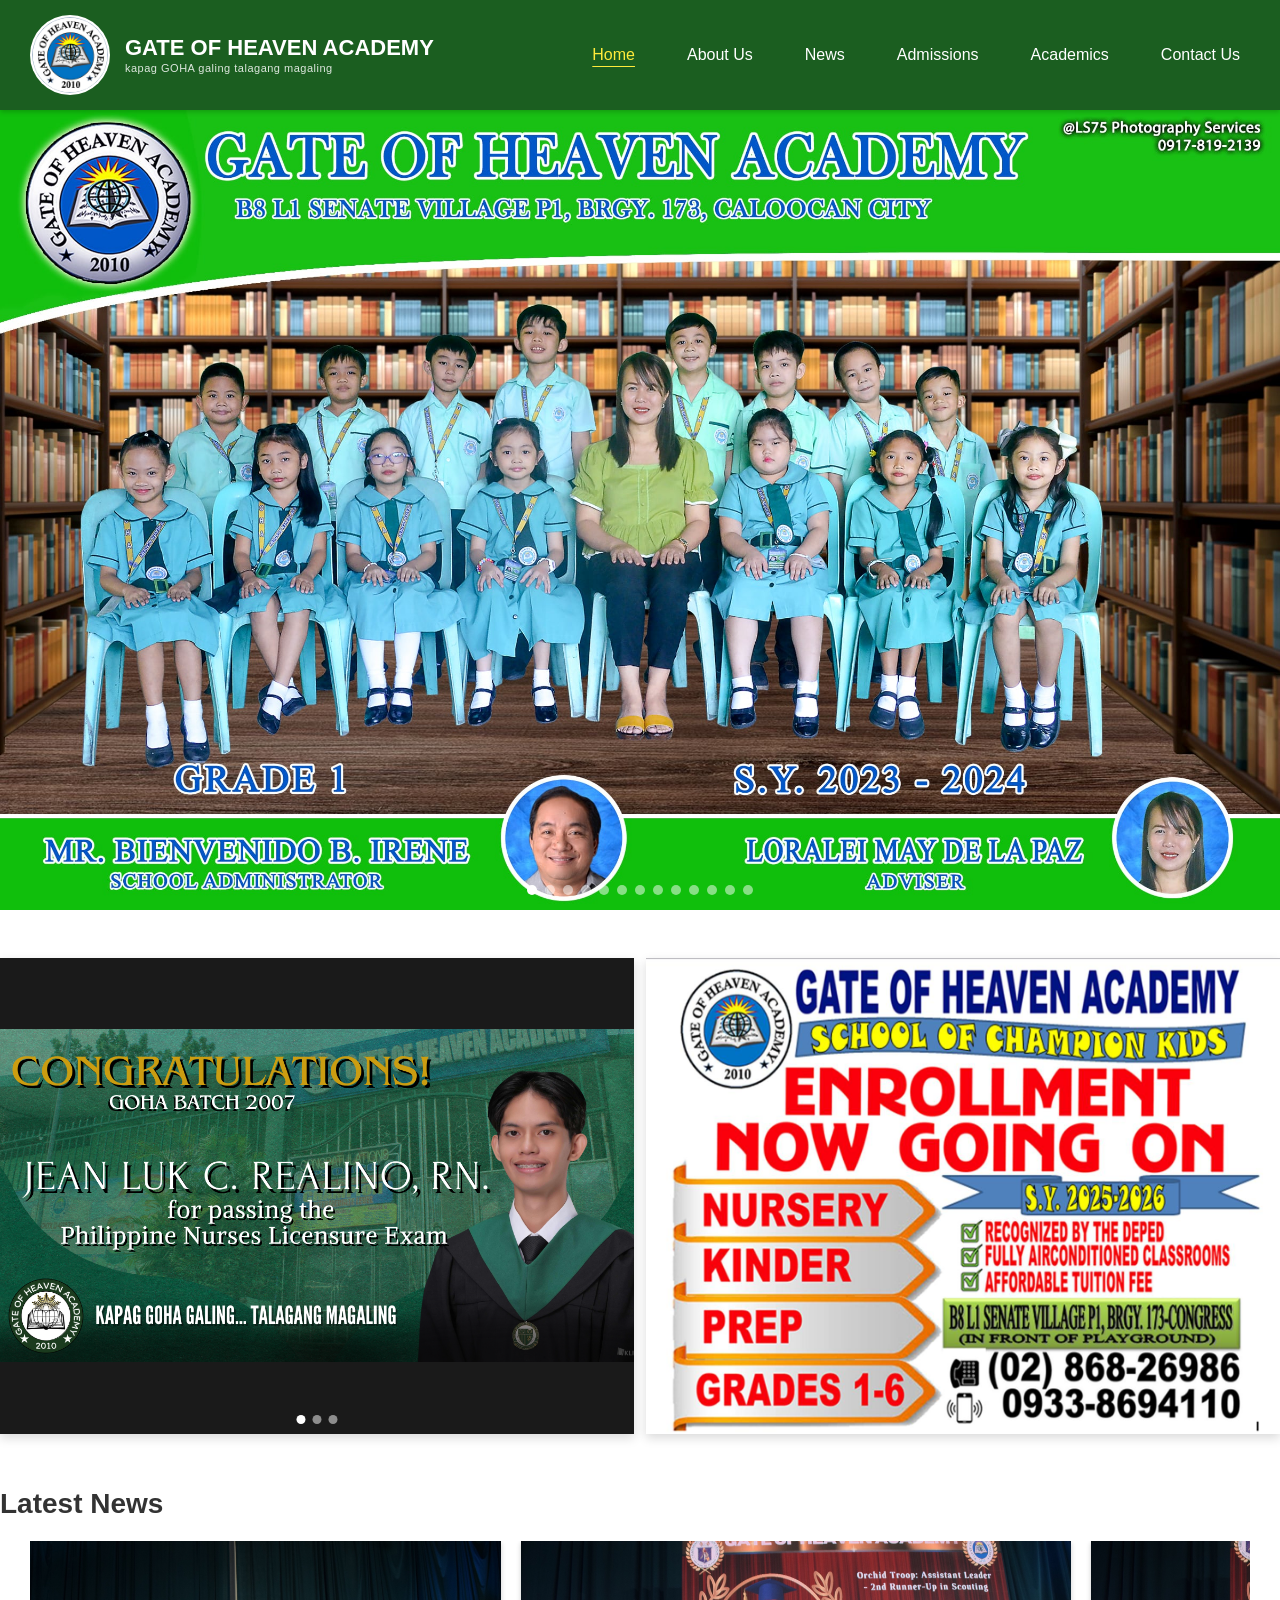
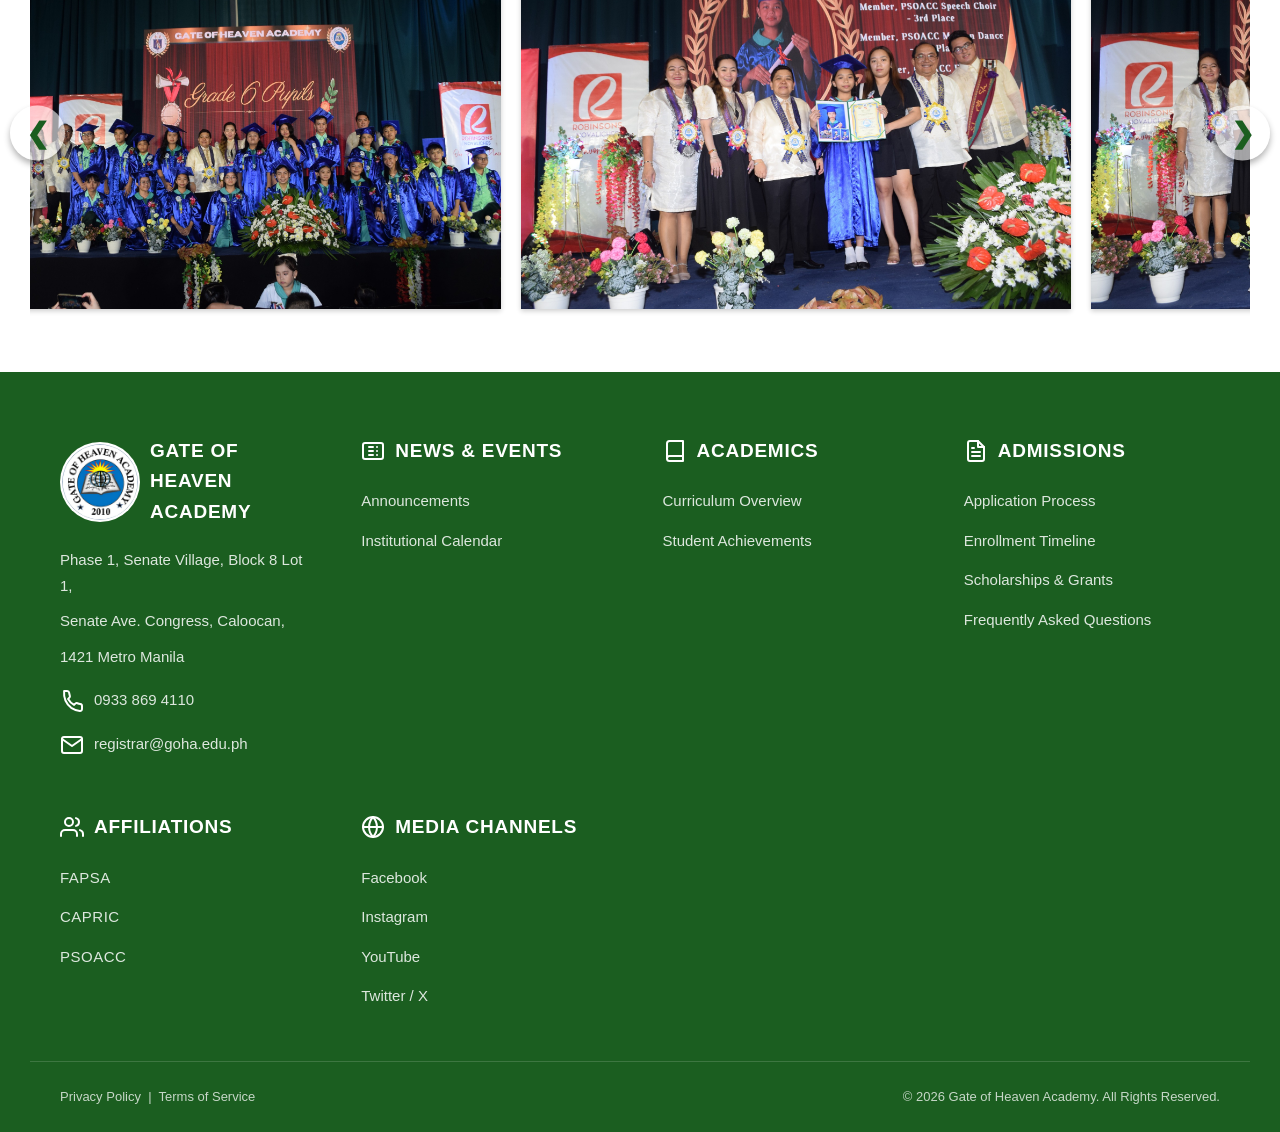
==== commit 6d9cbd98: "Latest" ====
--- a/index.html
+++ b/index.html
@@ -13,7 +13,14 @@
           <img
             src="images/goha logo 4.png"
             alt="Gate of Heaven Academy Logo"
-            class="logo-img"
+            style="
+              height: 80px;
+              width: 80px;
+              border-radius: 50%;
+              background: #fff;
+              padding: 2px;
+              object-fit: contain;
+            "
           />
           <div class="logo-text">
             GATE OF HEAVEN ACADEMY
@@ -47,79 +54,67 @@
             <img src="images/home/Grade 2_ARINZOL.jpg" alt="Slide 3" />
           </div>
           <div class="hero-slide">
-            <img src="images/home/Grade 3_ANCHETA.jpg" alt="Slide 3" />
-          </div>
-          <div class="hero-slide">
-            <img src="images/home/Grade 4_MARZAN.jpg" alt="Slide 3" />
-          </div>
-          <div class="hero-slide">
-            <img src="images/home/Grade 5_BORBON.jpg" alt="Slide 3" />
-          </div>
-          <div class="hero-slide">
-            <img src="images/home/Grade 6_PASCUA.jpg" alt="Slide 3" />
-          </div>
-          <div class="hero-slide">
-            <img src="images/home/Kinder 1_JAVIER.jpg" alt="Slide 3" />
-          </div>
-          <div class="hero-slide">
-            <img src="images/home/Kinder 1_Javier2.jpg" alt="Slide 3" />
-          </div>
-          <div class="hero-slide">
-            <img src="images/home/Kinder 1_Marzan.jpg" alt="Slide 3" />
-          </div>
-          <div class="hero-slide">
-            <img src="images/home/Kinder 2_VINAS.jpg" alt="Slide 3" />
-          </div>
-          <div class="hero-slide">
-            <img src="images/home/Nursery.jpg" alt="Slide 3" />
-          </div>
-          <div class="hero-slide">
-            <img src="images/home/Nursery_Cabral.jpg" alt="Slide 3" />
+            <img src="images/home/Grade 3_ANCHETA.jpg" alt="Slide 4" />
+          </div>
+          <div class="hero-slide">
+            <img src="images/home/Grade 4_MARZAN.jpg" alt="Slide 5" />
+          </div>
+          <div class="hero-slide">
+            <img src="images/home/Grade 5_BORBON.jpg" alt="Slide 6" />
+          </div>
+          <div class="hero-slide">
+            <img src="images/home/Grade 6_PASCUA.jpg" alt="Slide 7" />
+          </div>
+          <div class="hero-slide">
+            <img src="images/home/Kinder 1_JAVIER.jpg" alt="Slide 8" />
+          </div>
+          <div class="hero-slide">
+            <img src="images/home/Kinder 1_Javier2.jpg" alt="Slide 9" />
+          </div>
+          <div class="hero-slide">
+            <img src="images/home/Kinder 1_Marzan.jpg" alt="Slide 10" />
+          </div>
+          <div class="hero-slide">
+            <img src="images/home/Kinder 2_VINAS.jpg" alt="Slide 11" />
+          </div>
+          <div class="hero-slide">
+            <img src="images/home/Nursery.jpg" alt="Slide 12" />
+          </div>
+          <div class="hero-slide">
+            <img src="images/home/Nursery_Cabral.jpg" alt="Slide 13" />
           </div>
         </div>
 
         <div class="hero-dots"></div>
-
-        <!-- <div class="hero-text-box">
-          <h2>
-            "Gate of Heaven Academy is a haven of learning where academic
-            success meets moral integrity, inspired by faith and dedication.
-            Together, let's shape minds, nurture hearts, and build a brighter
-            future."
-          </h2>
-          <a href="about.html">Learn More</a>
-        </div>
-        --->
       </div>
 
       <div class="two-col-banner">
-        <!-- Left: Carousel -->
         <div class="banner-carousel">
           <div class="banner-track">
             <img
               src="images/home/Jeanluk_Realino.png"
-              alt="Happy Graduation"
+              alt="Happy Graduation - Jeanluk Realino"
               class="img-contain"
             />
             <img
               src="images/home/11.jpg"
-              alt="Happy Graduation"
+              alt="Happy Graduation Celebration"
               class="img-contain"
             />
             <img
               src="images/home/Mendoza_Jollyner.jpg"
-              alt="Happy Graduation"
+              alt="Happy Graduation - Mendoza Jollyner"
             />
           </div>
           <div class="banner-dots"></div>
         </div>
 
-        <!-- Right: Flyer -->
         <img
           src="images/home/FLYERS.jpg"
-          alt="School Admissions"
+          alt="School Admissions Flyers"
           class="flyer-banner"
           onclick="window.location.href = 'admissions.html'"
+          style="cursor: pointer"
         />
       </div>
 
@@ -133,44 +128,87 @@
         </button>
 
         <div class="scroll-container">
-          <div class="scroll-item" onclick="openModal('images/home/RG.jpg')">
-            <img src="images/home/RG.jpg" alt="News 1" />
-          </div>
-
-          <div class="scroll-item" onclick="openModal('images/home/RG1.jpg')">
-            <img src="images/home/RG1.jpg" alt="News 2" />
-          </div>
-
-          <div class="scroll-item" onclick="openModal('images/home/RG2.jpg')">
-            <img src="images/home/RG2.jpg" alt="News 3" />
-          </div>
-
-          <div class="scroll-item" onclick="openModal('images/home/RG6.jpg')">
-            <img src="images/home/RG6.jpg" alt="News 4" />
-          </div>
-
-          <div class="scroll-item" onclick="openModal('images/home/RG4.jpg')">
-            <img src="images/home/RG4.jpg" alt="News 5" />
-          </div>
-
-          <div class="scroll-item" onclick="openModal('images/home/RG5.jpg')">
-            <img src="images/home/RG5.jpg" alt="News 6" />
-          </div>
-
-          <div class="scroll-item" onclick="openModal('images/home/RG7.jpg')">
-            <img src="images/home/RG7.jpg" alt="News 7" />
-          </div>
-
-          <div class="scroll-item" onclick="openModal('images/home/RG8.jpg')">
-            <img src="images/home/RG8.jpg" alt="News 8" />
-          </div>
-
-          <div class="scroll-item" onclick="openModal('images/home/RG9.jpg')">
-            <img src="images/home/RG9.jpg" alt="News 9" />
-          </div>
-
-          <div class="scroll-item" onclick="openModal('images/home/RG10.jpg')">
-            <img src="images/home/RG10.jpg" alt="News 10" />
+          <div
+            class="scroll-item"
+            onclick="openModal('images/home/RG.jpg')"
+            style="cursor: pointer"
+          >
+            <img src="images/home/RG.jpg" alt="Latest News Gallery Image 1" />
+          </div>
+
+          <div
+            class="scroll-item"
+            onclick="openModal('images/home/RG1.jpg')"
+            style="cursor: pointer"
+          >
+            <img src="images/home/RG1.jpg" alt="Latest News Gallery Image 2" />
+          </div>
+
+          <div
+            class="scroll-item"
+            onclick="openModal('images/home/RG2.jpg')"
+            style="cursor: pointer"
+          >
+            <img src="images/home/RG2.jpg" alt="Latest News Gallery Image 3" />
+          </div>
+
+          <div
+            class="scroll-item"
+            onclick="openModal('images/home/RG6.jpg')"
+            style="cursor: pointer"
+          >
+            <img src="images/home/RG6.jpg" alt="Latest News Gallery Image 4" />
+          </div>
+
+          <div
+            class="scroll-item"
+            onclick="openModal('images/home/RG4.jpg')"
+            style="cursor: pointer"
+          >
+            <img src="images/home/RG4.jpg" alt="Latest News Gallery Image 5" />
+          </div>
+
+          <div
+            class="scroll-item"
+            onclick="openModal('images/home/RG5.jpg')"
+            style="cursor: pointer"
+          >
+            <img src="images/home/RG5.jpg" alt="Latest News Gallery Image 6" />
+          </div>
+
+          <div
+            class="scroll-item"
+            onclick="openModal('images/home/RG7.jpg')"
+            style="cursor: pointer"
+          >
+            <img src="images/home/RG7.jpg" alt="Latest News Gallery Image 7" />
+          </div>
+
+          <div
+            class="scroll-item"
+            onclick="openModal('images/home/RG8.jpg')"
+            style="cursor: pointer"
+          >
+            <img src="images/home/RG8.jpg" alt="Latest News Gallery Image 8" />
+          </div>
+
+          <div
+            class="scroll-item"
+            onclick="openModal('images/home/RG9.jpg')"
+            style="cursor: pointer"
+          >
+            <img src="images/home/RG9.jpg" alt="Latest News Gallery Image 9" />
+          </div>
+
+          <div
+            class="scroll-item"
+            onclick="openModal('images/home/RG10.jpg')"
+            style="cursor: pointer"
+          >
+            <img
+              src="images/home/RG10.jpg"
+              alt="Latest News Gallery Image 10"
+            />
           </div>
         </div>
 
@@ -266,7 +304,7 @@
                 d="M16 8h.01M16 12h.01M16 16h.01M8 8h4M8 12h4M8 16h4"
               ></path>
             </svg>
-            News & Events
+            News &amp; Events
           </h4>
           <ul>
             <li><a href="news.html">Announcements</a></li>
@@ -328,7 +366,7 @@
           <ul>
             <li><a href="admissions.html">Application Process</a></li>
             <li><a href="admissions.html">Enrollment Timeline</a></li>
-            <li><a href="admissions.html">Scholarships & Grants</a></li>
+            <li><a href="admissions.html">Scholarships &amp; Grants</a></li>
             <li><a href="admissions.html">Frequently Asked Questions</a></li>
           </ul>
         </div>
@@ -437,7 +475,11 @@
 
     <div id="imageLightbox" class="modal" onclick="closeModal(event)">
       <span class="close-modal">&times;</span>
-      <img class="modal-content" id="lightboxImg" />
+      <img
+        class="modal-content"
+        id="lightboxImg"
+        alt="Lightbox expanded view"
+      />
     </div>
 
     <script src="script.js"></script>
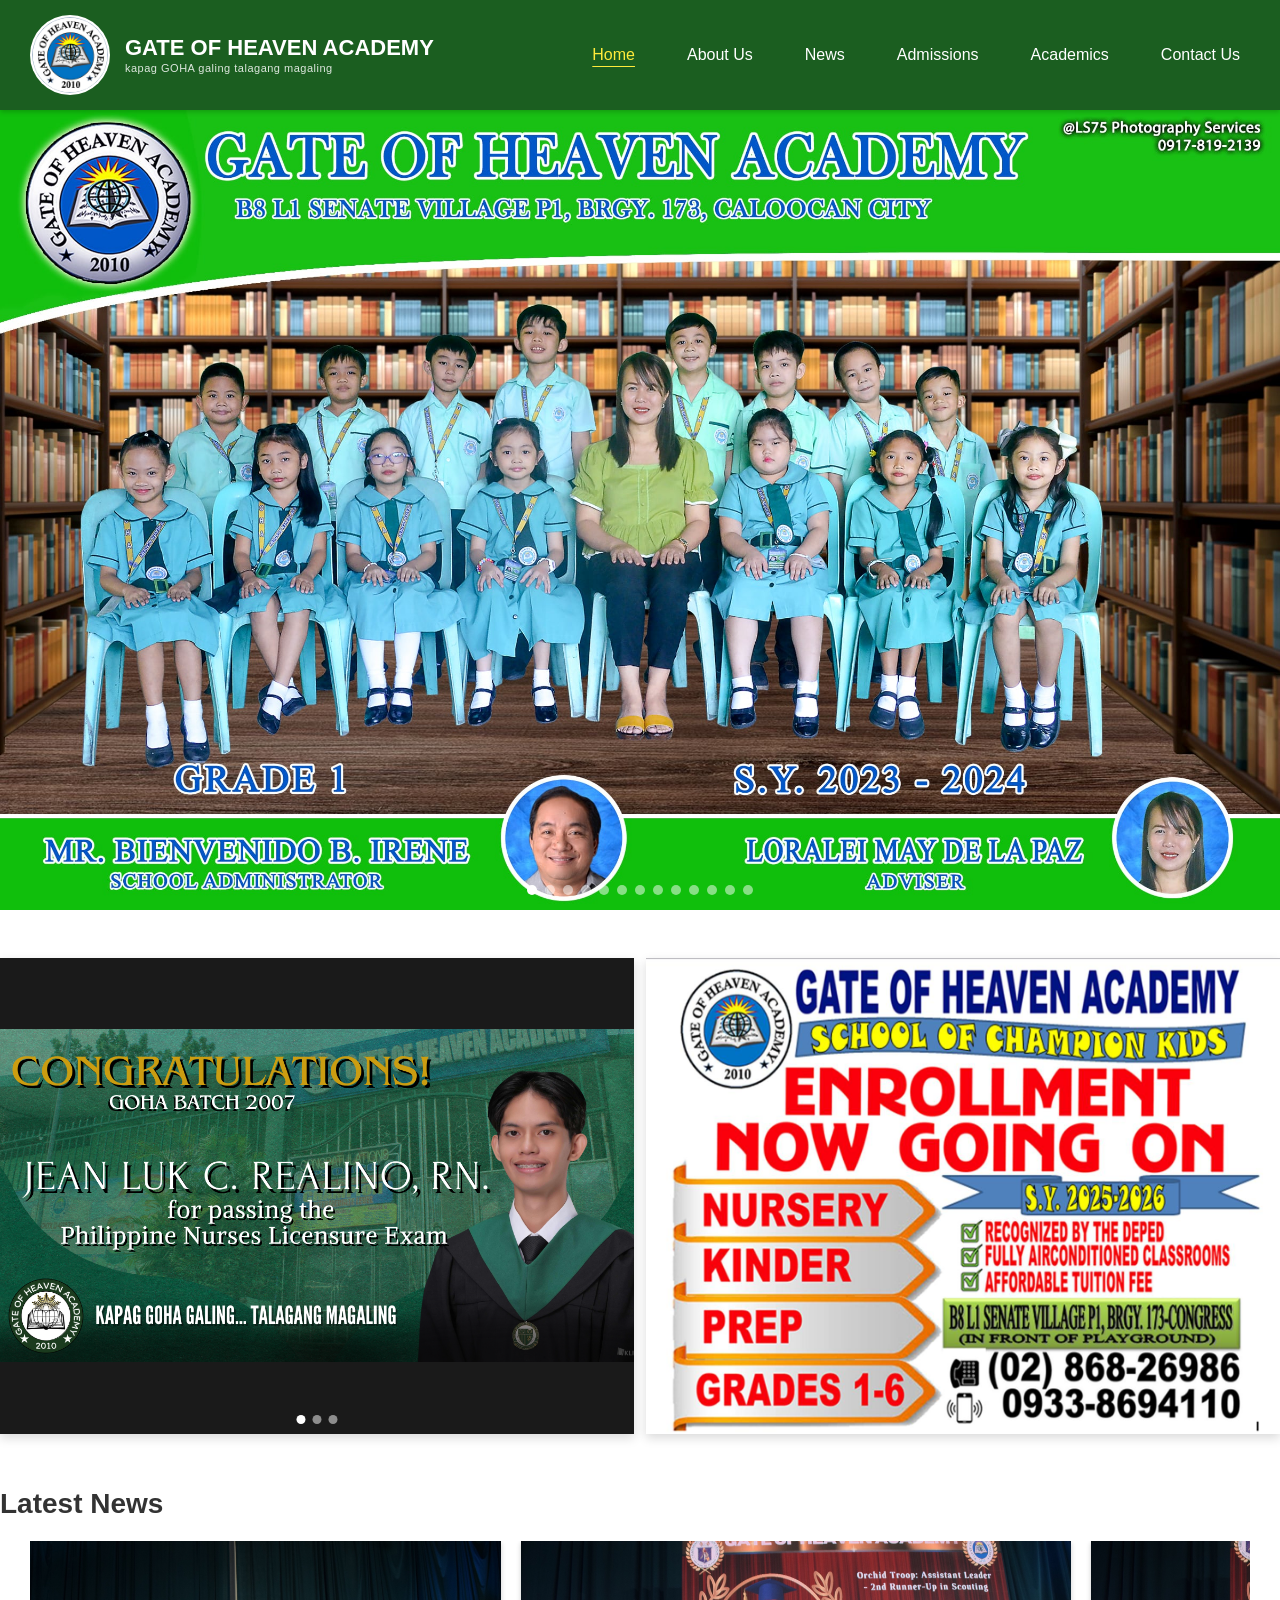
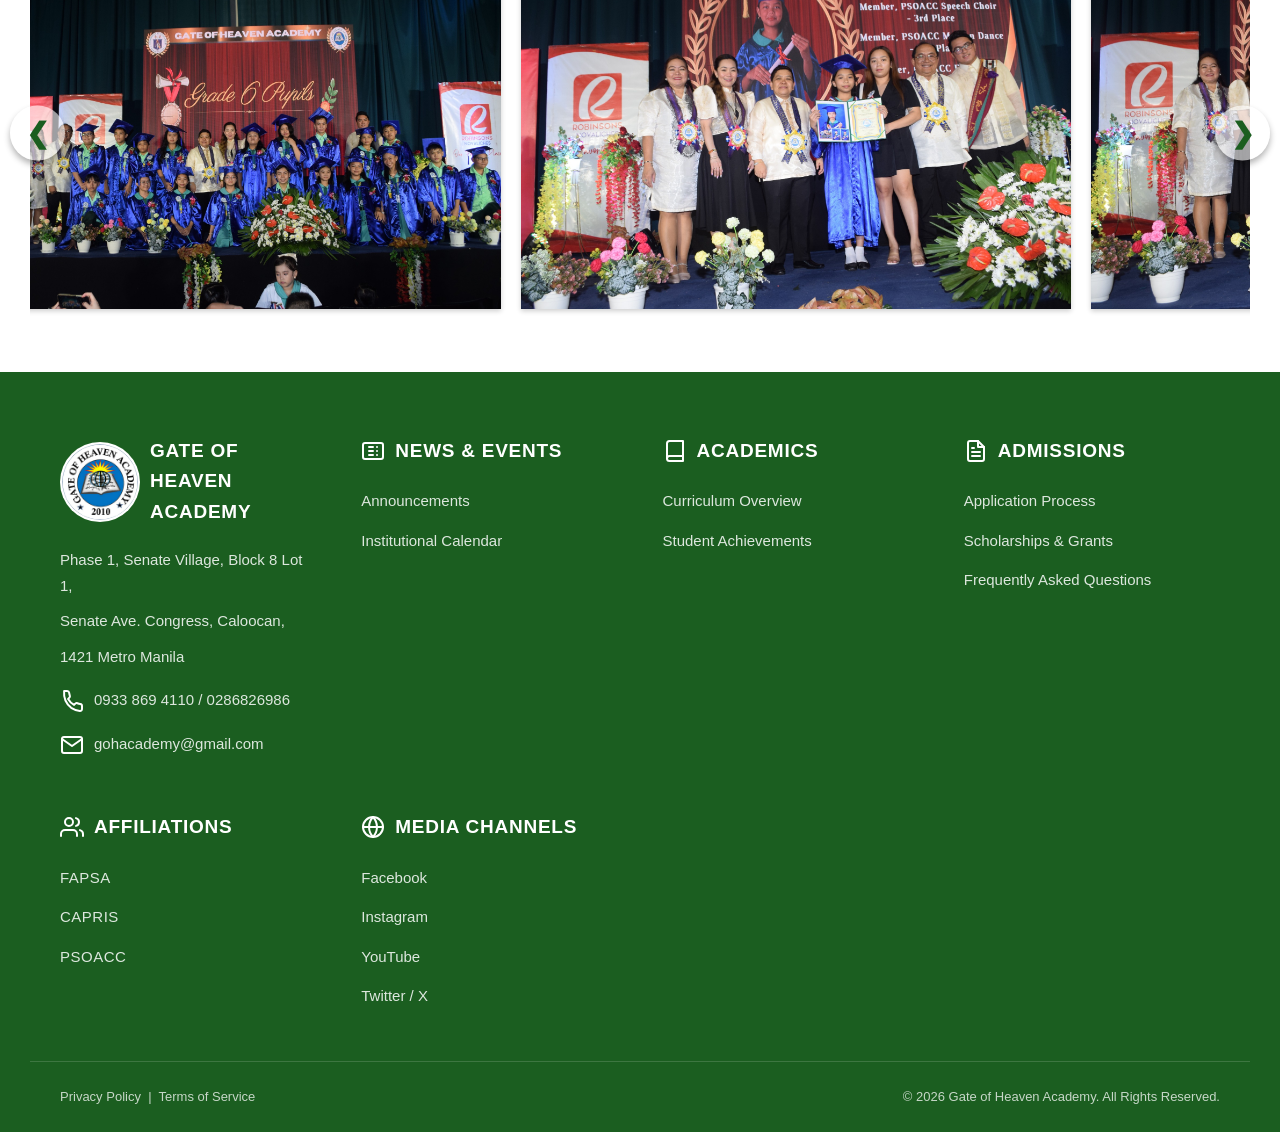
==== commit 7511120a: "Fix bugs" ====
--- a/index.html
+++ b/index.html
@@ -259,7 +259,7 @@
                   d="M22 16.92v3a2 2 0 0 1-2.18 2 19.79 19.79 0 0 1-8.63-3.07A19.5 19.5 0 0 1 4.11 2h3a2 2 0 0 1 2 1.72 12.84 12.84 0 0 0 .7 2.81 2 2 0 0 1-.45 2.11L8.09 9.91a16 16 0 0 0 6 6l1.27-1.27a2 2 0 0 1 2.11-.45 12.84 12.84 0 0 0 2.81.7A2 2 0 0 1 22 16.92z"
                 ></path>
               </svg>
-              0933 869 4110
+              0933 869 4110 / 0286826986
             </li>
             <li class="contact-item">
               <svg
@@ -278,7 +278,7 @@
                 ></path>
                 <polyline points="22,6 12,13 2,6"></polyline>
               </svg>
-              registrar@goha.edu.ph
+              gohacademy@gmail.com
             </li>
           </ul>
         </div>
@@ -365,8 +365,11 @@
           </h4>
           <ul>
             <li><a href="admissions.html">Application Process</a></li>
-            <li><a href="admissions.html">Enrollment Timeline</a></li>
-            <li><a href="admissions.html">Scholarships &amp; Grants</a></li>
+            <li>
+              <a href="images/SiblingDc.png" target="_blank"
+                >Scholarships &amp; Grants</a
+              >
+            </li>
             <li><a href="admissions.html">Frequently Asked Questions</a></li>
           </ul>
         </div>
@@ -397,10 +400,15 @@
               <a href="#" target="_blank" rel="noopener noreferrer">FAPSA</a>
             </li>
             <li>
-              <a href="#" target="_blank" rel="noopener noreferrer">CAPRIC</a>
-            </li>
-            <li>
-              <a href="#" target="_blank" rel="noopener noreferrer">PSOACC</a>
+              <a href="#" target="_blank" rel="noopener noreferrer">CAPRIS</a>
+            </li>
+            <li>
+              <a
+                href="https://www.facebook.com/PSOACC"
+                target="_blank"
+                rel="noopener noreferrer"
+                >PSOACC</a
+              >
             </li>
           </ul>
         </div>
